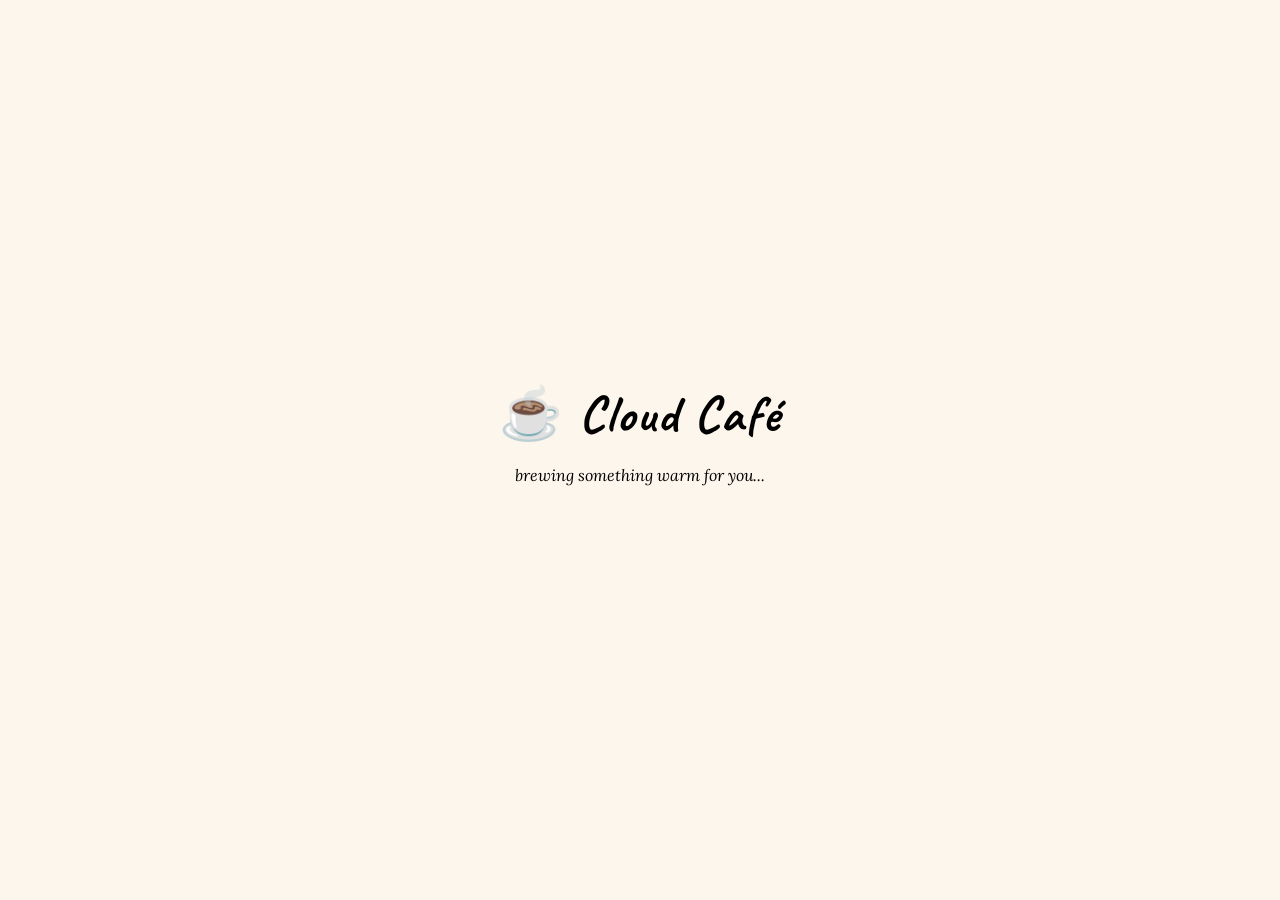
==== cloud-cafe/templates/index.html @ 6b2e8433 "Updated store manager" ====
<!DOCTYPE html>
<html lang="en">
<head>
  <meta charset="UTF-8"/>
  <meta name="viewport" content="width=device-width, initial-scale=1.0"/>
  <title>Cloud Café</title>
  <link href="https://fonts.googleapis.com/css2?family=Caveat:wght@400;600;700&family=Lora:ital,wght@0,400;1,400&display=swap" rel="stylesheet"/>
  <link rel="stylesheet" href="/static/css/style.css"/>
  <style>
    * { box-sizing: border-box; margin: 0; padding: 0; }

    body {
      width: 100vw; height: 100vh; overflow: hidden;
      background: var(--cream);
      font-family: 'Lora', serif;
    }

    /* ── Loading screen ───────────────────────────────────── */
    #loading-screen {
      position: fixed; inset: 0;
      background: #fdf6ec;
      display: flex; flex-direction: column;
      align-items: center; justify-content: center;
      gap: 1.2rem; z-index: 1000; transition: opacity 0.8s ease;
    }
    #loading-screen.fade-out { opacity: 0; pointer-events: none; }
    .loading-title { font-family: 'Caveat', cursive; font-size: 3.2rem; font-weight: 700; color: var(--brown); letter-spacing: 0.04em; }
    .loading-sub   { font-family: 'Lora', serif; font-style: italic; font-size: 1rem; color: var(--ink-light); }
    .loading-dots  { display: flex; gap: 0.5rem; margin-top: 0.4rem; }
    .dot { width: 8px; height: 8px; background: var(--brown-pale); border-radius: 50%; animation: bounce 1.2s ease-in-out infinite; }
    .dot:nth-child(2) { animation-delay: 0.2s; }
    .dot:nth-child(3) { animation-delay: 0.4s; }
    @keyframes bounce { 0%,80%,100%{transform:translateY(0);opacity:0.35} 40%{transform:translateY(-9px);opacity:1} }

    /* ── Café scene ─────────────────────────────────────────── */
    #cafe-scene {
      position: relative; width: 100vw; height: 100vh;
      opacity: 0; transition: opacity 0.8s ease 0.3s; overflow: hidden;
    }
    #cafe-scene.visible { opacity: 1; }

    /* ── CSS café wall ──────────────────────────────────────── */
    .cafe-wall {
      position: absolute; inset: 0;
      background: linear-gradient(180deg,
        var(--gradient-a) 0%,
        var(--cream) 55%,
        var(--brown-pale) 55%,
        var(--blush) 100%
      );
    }
    .cafe-wall::before {
      content: ''; position: absolute; inset: 0;
      background-image: radial-gradient(circle, var(--shadow) 1px, transparent 1px);
      background-size: 22px 22px;
    }
    .cafe-wall::after {
      content: ''; position: absolute; bottom: 38%; left: 0; right: 0;
      height: 4px;
      background: linear-gradient(90deg, var(--brown-pale), var(--blush), var(--brown-pale));
    }

    /* ── Shelf ──────────────────────────────────────────────── */
    .shelf {
      position: absolute; top: 28%; left: 8%; right: 22%;
      height: 10px;
      background: linear-gradient(180deg, var(--blush) 0%, var(--brown-pale) 100%);
      border-radius: 3px; box-shadow: 0 4px 10px var(--shadow); z-index: 3;
    }
    .shelf::before, .shelf::after {
      content: ''; position: absolute; bottom: 0;
      width: 8px; height: 24px; background: var(--brown-pale); border-radius: 0 0 3px 3px;
    }
    .shelf::before { left: 8%; } .shelf::after { right: 12%; }

    .shelf-items {
      position: absolute; top: calc(28% - 52px); left: 8%; right: 22%;
      height: 52px; z-index: 3;
      display: flex; align-items: flex-end; gap: 14px; padding: 0 20px;
    }

    .plant { width: 28px; height: 38px; position: relative; flex-shrink: 0; }
    .plant-pot { position: absolute; bottom: 0; left: 50%; transform: translateX(-50%); width: 22px; height: 16px; background: var(--brown); border-radius: 2px 2px 4px 4px; }
    .plant-pot::before { content: ''; position: absolute; top: -4px; left: -3px; right: -3px; height: 5px; background: var(--brown-light); border-radius: 2px; }
    .plant-leaves { position: absolute; bottom: 14px; left: 50%; transform: translateX(-50%); width: 28px; height: 26px; }
    .plant-leaves::before, .plant-leaves::after { content: ''; position: absolute; bottom: 0; width: 14px; height: 22px; background: #7aab6a; border-radius: 50% 50% 20% 20%; }
    .plant-leaves::before { left: 0; transform: rotate(-20deg); background: #8abc7a; }
    .plant-leaves::after  { right: 0; transform: rotate(20deg); }

    .book { flex-shrink: 0; border-radius: 1px 3px 3px 1px; position: relative; width: 14px; }
    .book::after { content: ''; position: absolute; left: 0; top: 0; bottom: 0; width: 3px; background: rgba(0,0,0,0.12); border-radius: 1px 0 0 1px; }

    .mug { width: 22px; height: 26px; flex-shrink: 0; background: var(--paper); border-radius: 3px 3px 5px 5px; border: 2px solid var(--brown-pale); position: relative; }
    .mug::before { content: ''; position: absolute; right: -8px; top: 4px; width: 7px; height: 12px; border: 2px solid var(--brown-pale); border-left: none; border-radius: 0 4px 4px 0; }
    .mug::after  { content: ''; position: absolute; top: -10px; left: 50%; transform: translateX(-50%); width: 2px; height: 8px; background: var(--brown-pale); border-radius: 2px; animation: steam 2s ease-in-out infinite; }
    @keyframes steam { 0%,100%{transform:translateX(-50%) scaleY(0.8);opacity:0.4} 50%{transform:translateX(calc(-50% + 2px)) scaleY(1.1);opacity:0.8} }

    .jar { width: 18px; height: 28px; flex-shrink: 0; background: rgba(180,220,200,0.6); border-radius: 3px 3px 4px 4px; border: 1.5px solid rgba(150,200,160,0.5); position: relative; }
    .jar::before { content: ''; position: absolute; top: -5px; left: 1px; right: 1px; height: 6px; background: var(--brown-pale); border-radius: 2px 2px 0 0; }

    /* ── Window ─────────────────────────────────────────────── */
    .window { position: absolute; top: 6%; left: 18%; width: 140px; height: 160px; z-index: 2; }
    .window-frame {
      position: absolute; inset: 0;
      border: 6px solid var(--brown-pale); border-radius: 4px 4px 2px 2px;
      background: linear-gradient(160deg, #c8e8f8 0%, #e0f4ff 50%, #d0eaff 100%);
      box-shadow: inset 0 0 20px rgba(150,200,240,0.3), 0 4px 12px var(--shadow);
      overflow: hidden;
    }
    .window-frame::before { content: ''; position: absolute; top: 0; left: 50%; width: 5px; height: 100%; background: var(--brown-pale); transform: translateX(-50%); }
    .window-frame::after  { content: ''; position: absolute; left: 0; top: 45%; width: 100%; height: 5px; background: var(--brown-pale); transform: translateY(-50%); }
    .window-sky { position: absolute; inset: 0; overflow: hidden; }
    .cloud { position: absolute; background: rgba(255,255,255,0.8); border-radius: 50%; }
    .cloud-1 { width:40px; height:16px; top:20%; left:10%; animation: cloudDrift 8s ease-in-out infinite; }
    .cloud-2 { width:28px; height:12px; top:35%; left:55%; animation: cloudDrift 11s ease-in-out infinite reverse; }
    .cloud-3 { width:20px; height:10px; top:55%; left:20%; animation: cloudDrift 9s ease-in-out infinite 2s; }
    @keyframes cloudDrift { 0%,100%{transform:translateX(0)} 50%{transform:translateX(8px)} }
    .window-sill { position: absolute; bottom: -8px; left: -6px; right: -6px; height: 10px; background: var(--brown-pale); border-radius: 2px; box-shadow: 0 3px 6px var(--shadow); }
    .sill-plant { position: absolute; bottom: 2px; left: 50%; transform: translateX(-50%); width: 20px; height: 22px; }
    .sill-plant::before { content: ''; position: absolute; bottom: 0; left: 50%; transform: translateX(-50%); width: 14px; height: 10px; background: var(--brown); border-radius: 2px 2px 3px 3px; }
    .sill-plant::after  { content: ''; position: absolute; bottom: 8px; left: 50%; transform: translateX(-50%); width: 16px; height: 14px; background: #8abc7a; border-radius: 50% 50% 20% 20%; }

    /* ── Chalkboard ─────────────────────────────────────────── */
    .chalkboard { position: absolute; top: 3%; left: 30%; width: 500px; height: 300px; z-index: 3; }
    .chalkboard-frame { position: absolute; inset: 0; background: var(--brown); border-radius: 4px; box-shadow: 0 6px 20px var(--shadow); }
    .chalkboard-surface { position: absolute; inset: 10px; background: #2a3d2a; border-radius: 2px; overflow: hidden; }
    .chalkboard-surface::before { content: ''; position: absolute; inset: 0; background-image: repeating-linear-gradient(0deg,transparent,transparent 3px,rgba(255,255,255,0.015) 3px,rgba(255,255,255,0.015) 4px),repeating-linear-gradient(90deg,transparent,transparent 3px,rgba(255,255,255,0.01) 3px,rgba(255,255,255,0.01) 4px); }
    .chalk-title { position: absolute; top: 12px; left: 0; right: 0; text-align: center; font-family: 'Caveat', cursive; font-size: 1rem; color: rgba(255,255,255,0.82); letter-spacing: 0.05em; }
    .chalk-line  { position: absolute; top: 36px; left: 10px; right: 10px; height: 1px; background: rgba(255,255,255,0.25); }
    .chalk-item  { position: absolute; left: 16px; right: 16px; font-family: 'Caveat', cursive; font-size: 0.9rem; color: rgba(255,255,255,0.7); display: flex; justify-content: space-between; }
    #drawing-canvas { position: absolute; inset: 0; width: 100%; height: 100%; cursor: crosshair; opacity: 0.9; }
    .chalk-tray { position: absolute; bottom: -6px; left: 6px; right: 6px; height: 8px; background: var(--brown-light); border-radius: 0 0 3px 3px; }

    /* drawing toolbar */
    .board-toolbar {
      position: absolute; top: calc(3% + 312px); left: 30%; width: 500px;
      display: flex; align-items: center; justify-content: center; gap: 0.4rem;
      background: var(--paper); border: 1.5px solid var(--brown-pale);
      border-radius: 20px; padding: 0.3rem 0.7rem; box-shadow: 0 2px 8px var(--shadow); z-index: 4;
    }
    .color-swatch { width: 16px; height: 16px; border-radius: 50%; border: 2px solid transparent; cursor: pointer; transition: transform 0.15s; flex-shrink: 0; }
    .color-swatch:hover { transform: scale(1.2); }
    .color-swatch.active { border-color: var(--brown); transform: scale(1.15); }
    .brush-slider { width: 50px; accent-color: var(--brown); cursor: pointer; }
    .clear-btn { font-family: 'Caveat', cursive; font-size: 0.82rem; color: var(--brown); background: transparent; border: none; cursor: pointer; }
    .clear-btn:hover { color: var(--brown-light); }

    /* ── Hanging lights ─────────────────────────────────────── */
    .lights-string { position: absolute; top: 2%; left: 5%; right: 20%; height: 40px; z-index: 4; }
    .lights-string::before { content: ''; position: absolute; top: 8px; left: 0; right: 0; height: 20px; border-top: 1.5px solid var(--brown-pale); border-radius: 50%; }
    .light-bulb { position: absolute; top: 0; width: 10px; height: 14px; border-radius: 50% 50% 40% 40%; animation: twinkle 3s ease-in-out infinite; }
    .light-bulb::before { content: ''; position: absolute; top: -4px; left: 50%; transform: translateX(-50%); width: 4px; height: 5px; background: var(--brown-pale); border-radius: 1px; }
    .light-bulb.on { box-shadow: 0 0 6px 2px currentColor; }
    @keyframes twinkle { 0%,100%{opacity:1} 50%{opacity:0.6} }

    /* ── Title bar ──────────────────────────────────────────── */
    .title-bar {
      position: absolute; top: 0; left: 0; right: 0; z-index: 10;
      padding: 0.7rem 2rem; display: flex; align-items: center; justify-content: space-between;
      background: transparent;
    }
    .title-bar-name { font-family: 'Caveat', cursive; font-size: 1.9rem; font-weight: 700; color: var(--brown); letter-spacing: 0.04em; }
    .title-bar-tag  { font-family: 'Lora', serif; font-style: italic; font-size: 0.85rem; color: var(--ink-light); }

    .coin-counter {
      font-family: 'Caveat', cursive; font-size: 1rem; color: var(--brown);
      background: var(--paper); border: 1.5px solid var(--brown-pale);
      border-radius: 20px; padding: 0.3rem 0.9rem; text-decoration: none;
      box-shadow: 0 2px 8px var(--shadow); transition: background 0.2s;
    }
    .coin-counter:hover { background: var(--brown-pale); }
    .coin-counter.flash { animation: coinFlash 0.6s ease; }
    @keyframes coinFlash { 0%,100%{background:var(--paper)} 50%{background:var(--blush)} }

    /* ── Counter layer ──────────────────────────────────────── */
    .counter-layer {
      position: absolute; bottom: 0; left: 0; width: 100%; height: 100%;
      object-fit: cover; object-position: top; display: block;
      z-index: 15; pointer-events: none;
    }

    /* ── Cat ────────────────────────────────────────────────── */
    .cat-area {
      position: absolute; bottom: 38%; left: 5%;
      z-index: 20; display: flex; flex-direction: column; align-items: center;
    }
    .cat-wrap  { position: relative; display: flex; flex-direction: column; align-items: center; cursor: pointer; transition: transform 0.2s; }
    .cat-wrap:hover { transform: translateY(-5px); }
    .cat-body  { width: 130px; height: 160px; background: var(--brown-pale); border-radius: 50% 50% 42% 42%; position: relative; box-shadow: 0 4px 14px var(--shadow); }
    .cat-body::before,.cat-body::after { content:''; position:absolute; top:-17px; width:0; height:0; border-left:18px solid transparent; border-right:12px solid transparent; border-bottom:20px solid var(--brown-pale); }
    .cat-body::before { left:10px; } .cat-body::after { right:10px; }
    .cat-eye   { position: absolute; top: 45px; width: 14px; height: 14px; background: var(--brown); border-radius: 50%; }
    .cat-eye.l { left:26px; } .cat-eye.r { right:26px; }
    .cat-nose  { position: absolute; top: 48px; left: 50%; transform: translateX(-50%); width: 6px; height: 5px; background: var(--brown-light); border-radius: 50%; }
    .cat-label { font-family: 'Caveat', cursive; font-size: 0.85rem; color: var(--ink-light); margin-top: 0.3rem; }
    #outfit-layers { position: absolute; top:0; left:0; width:100%; height:100%; pointer-events:none; }
    #outfit-layers img { position:absolute; top:0; left:0; width:100%; height:100%; object-fit:contain; }

    /* ── Chat bubble ────────────────────────────────────────── */
    #chat-bubble {
      position: absolute; bottom: calc( 16% + 120px); left: calc(5% + 8px);
      background: var(--paper); border: 2px solid var(--brown-pale);
      border-radius: 16px 16px 16px 4px; padding: 0.5rem 1rem;
      font-family: 'Caveat', cursive; font-size: 0.95rem; color: var(--brown);
      box-shadow: 0 3px 12px var(--shadow); cursor: pointer; z-index: 21;
      max-width: 210px; line-height: 1.4; animation: float 3s ease-in-out infinite;
    }
    #chat-bubble:hover { background: var(--cream); }
    #chat-bubble::after { content:''; position:absolute; bottom:-10px; left:14px; width:0; height:0; border-left:8px solid transparent; border-right:8px solid transparent; border-top:10px solid var(--brown-pale); }
    @keyframes float { 0%,100%{transform:translateY(0)} 50%{transform:translateY(-5px)} }
    #bubble-dot { position:absolute; top:-5px; right:-5px; width:11px; height:11px; background:var(--brown); border-radius:50%; border:2px solid var(--paper); display:none; }
    #bubble-dot.show { display:block; }

    /* ── Chat panel ─────────────────────────────────────────── */
    #chat-panel {
      position: absolute; bottom: calc(16% + 110px); left: calc(5% + 8px);
      width: 340px; display: none; flex-direction: column;
      background: var(--paper); border: 2px solid var(--brown-pale);
      border-radius: 16px 16px 16px 4px; box-shadow: 0 8px 32px var(--shadow);
      overflow: hidden; z-index: 30; animation: panelUp 0.25s ease;
    }
    #chat-panel.open { display: flex; }
    @keyframes panelUp { from{opacity:0;transform:translateY(10px)} to{opacity:1;transform:translateY(0)} }
    .chat-header { display:flex; align-items:center; justify-content:space-between; padding:0.65rem 1rem; background:var(--brown); }
    .chat-header-name { font-family:'Caveat',cursive; font-size:1.1rem; font-weight:700; color:var(--cream); }
    .chat-header-sub  { font-family:'Lora',serif; font-size:0.68rem; font-style:italic; color:var(--blush); margin-top:1px; }
    .chat-close { background:none; border:none; color:var(--cream); font-family:'Caveat',cursive; font-size:1rem; cursor:pointer; opacity:0.7; transition:opacity 0.15s; }
    .chat-close:hover { opacity:1; }
    #chat-window { height:300px; overflow-y:auto; padding:1rem; display:flex; flex-direction:column; gap:0.6rem; background:var(--cream); }
    .input-area { display:flex; padding:0.6rem; background:var(--paper); border-top:1.5px solid var(--brown-pale); gap:0.4rem; }
    #user-input { flex:1; border:1.5px solid var(--brown-pale); border-radius:10px; padding:0.45rem 0.8rem; font-family:'Caveat',cursive; font-size:1rem; color:var(--ink); outline:none; background:var(--cream); transition:border-color 0.2s; }
    #user-input:focus { border-color:var(--brown); }
    #user-input::placeholder { color:var(--ink-light); font-style:italic; }
    .send-btn { font-family:'Caveat',cursive; font-size:1rem; padding:0.45rem 1rem; background:var(--brown); color:var(--cream); border:none; border-radius:10px; cursor:pointer; transition:background 0.2s; }
    .send-btn:hover { background:var(--brown-light); }

    /* ── Menu panel — 2 column grid ─────────────────────────── */
    .menu-placeholder {
      position: absolute; top: 2%; right: 0; width: 42%; height: 72%;
      background: var(--paper); border: 2px solid var(--brown-pale); border-radius: 12px;
      box-shadow: 0 4px 20px var(--shadow);
      display: flex; flex-direction: column;
      align-items: center; padding: 1rem 1rem 0.8rem; z-index: 10;
    }
    .menu-title { font-family:'Caveat',cursive; font-size:1.4rem; font-weight:700; color:var(--brown); margin-bottom:0.8rem; flex-shrink:0; }

    /* 2-column grid — items sit side by side */
    .menu-grid {
      display: grid;
      grid-template-columns: 1fr 1fr;
      gap: 0.7rem;
      width: 100%;
      flex: 1;
    }

    /* dividers not needed in grid layout */
    .menu-divider { display: none; }

    .menu-item {
      display: flex; flex-direction: column; align-items: center;
      text-decoration: none; padding: 0.9rem 0.5rem; border-radius: 12px;
      border: 1.5px solid var(--brown-pale); background: var(--cream);
      transition: background 0.15s, transform 0.15s, border-color 0.15s;
      justify-content: center;
    }
    .menu-item:hover { background: var(--paper); transform: scale(1.03); border-color: var(--brown); }

    /*
      ART PLACEHOLDER per menu item
      Replace <div class="menu-item-art"> with:
        <img class="menu-item-art" src="/static/img/menu/menu-latte.png" alt="journal"/>
      Procreate: 200x200px · transparent bg · PNG
    */
    .menu-item-art {
        width: 64px;
        height: 64px;
        display: flex;
        align-items: center;
        justify-content: center;
        font-size: 2rem;
        border-radius: 10px;
        background: var(--paper);
        margin-bottom: 0.4rem;
    }
    .menu-item-name { font-family:'Caveat',cursive; font-size:1.1rem; color:var(--brown); font-weight:600; }
    .menu-item-desc { font-family:'Lora',serif; font-size:0.7rem; color:var(--ink-light); font-style:italic; text-align:center; }

    /* coin toast */
    .coin-toast { position:fixed; bottom:2rem; right:2rem; background:var(--brown); color:var(--cream); font-family:'Caveat',cursive; font-size:1.05rem; padding:0.7rem 1.4rem; border-radius:20px; box-shadow:0 4px 16px var(--shadow); opacity:0; transform:translateY(8px); transition:all 0.3s; pointer-events:none; z-index:100; }
    .coin-toast.show { opacity:1; transform:translateY(0); }
  </style>
</head>
<body>

  <div id="loading-screen">
    <span class="loading-title">☕ Cloud Café</span>
    <span class="loading-sub">brewing something warm for you...</span>
    <div class="loading-dots"><div class="dot"></div><div class="dot"></div><div class="dot"></div></div>
  </div>

  <div id="cafe-scene">

    <div class="title-bar">
      <span class="title-bar-name">☕ Cloud Café</span>
      <a href="/closet" class="coin-counter" id="coin-display">0 coins</a>
      <span class="title-bar-tag">a quiet place for you</span>
    </div>

    <!-- CSS café wall -->
    <div class="cafe-wall"></div>

    <!-- hanging string lights -->
    <div class="lights-string">
      <div class="light-bulb on" style="left:5%;  color:var(--c-hopeful); background:var(--c-hopeful); animation-delay:0s"></div>
      <div class="light-bulb on" style="left:14%; color:var(--blush);     background:var(--blush);     animation-delay:0.4s"></div>
      <div class="light-bulb on" style="left:23%; color:var(--c-hopeful); background:var(--c-hopeful); animation-delay:0.8s"></div>
      <div class="light-bulb on" style="left:32%; color:var(--c-calm);    background:var(--c-calm);    animation-delay:0.2s"></div>
      <div class="light-bulb on" style="left:41%; color:var(--c-hopeful); background:var(--c-hopeful); animation-delay:1s"></div>
      <div class="light-bulb on" style="left:50%; color:var(--blush);     background:var(--blush);     animation-delay:0.6s"></div>
      <div class="light-bulb on" style="left:59%; color:var(--c-hopeful); background:var(--c-hopeful); animation-delay:0.3s"></div>
      <div class="light-bulb on" style="left:68%; color:var(--c-calm);    background:var(--c-calm);    animation-delay:0.9s"></div>
    </div>

    <!-- window with drifting clouds -->
    <div class="window">
      <div class="window-frame">
        <div class="window-sky">
          <div class="cloud cloud-1"></div>
          <div class="cloud cloud-2"></div>
          <div class="cloud cloud-3"></div>
        </div>
      </div>
      <div class="window-sill"><div class="sill-plant"></div></div>
    </div>

    <!-- shelf with decorations -->
    <div class="shelf"></div>
    <div class="shelf-items">
      <div class="plant"><div class="plant-pot"></div><div class="plant-leaves"></div></div>
      <div class="book" style="background:var(--brown);     height:44px"></div>
      <div class="book" style="background:var(--c-sad);     height:38px"></div>
      <div class="mug"></div>
      <div class="book" style="background:var(--c-hopeful); height:42px"></div>
      <div class="jar"></div>
      <div class="book" style="background:var(--c-tired);   height:36px"></div>
      <div class="plant"><div class="plant-pot"></div><div class="plant-leaves"></div></div>
    </div>

    <!-- chalkboard — users can draw on it -->
    <div class="chalkboard">
      <div class="chalkboard-frame">
        <div class="chalkboard-surface">
          <span class="chalk-title">today's specials</span>
          <div class="chalk-line"></div>
          <span class="chalk-item" style="top:48px"><span>latte</span><span>♡</span></span>
          <span class="chalk-item" style="top:68px"><span>matcha</span><span>♡</span></span>
          <span class="chalk-item" style="top:88px"><span>hot cocoa</span><span>♡</span></span>
          <canvas id="drawing-canvas"></canvas>
        </div>
        <div class="chalk-tray"></div>
      </div>
    </div>

    <!-- chalkboard drawing toolbar -->
    <div class="board-toolbar">
      <div class="color-swatch active" data-color="rgba(255,255,255,0.85)" style="background:#fff;border-color:var(--brown-pale)" onclick="setColor(this)"></div>
      <div class="color-swatch" data-color="rgba(249,168,180,0.9)" style="background:var(--blush)" onclick="setColor(this)"></div>
      <div class="color-swatch" data-color="rgba(184,224,200,0.9)" style="background:var(--c-calm)" onclick="setColor(this)"></div>
      <div class="color-swatch" data-color="rgba(247,224,138,0.9)" style="background:var(--c-hopeful)" onclick="setColor(this)"></div>
      <div class="color-swatch" data-color="rgba(168,196,232,0.9)" style="background:var(--c-sad)" onclick="setColor(this)"></div>
      <input type="range" class="brush-slider" id="brush-size" min="1" max="12" value="2"/>
      <button class="clear-btn" onclick="clearCanvas()">clear</button>
    </div>

    <div class="cat-area">
        <div class="cat-wrap" onclick="toggleChat()">
            <img src="/static/img/mochi.gif" class="mochi-gif" alt="Mochi"/>
            <div id="outfit-layers"></div>
        </div>
        <span class="cat-label">Mochi</span>
    </div>

    <!-- chat bubble -->
    <div id="chat-bubble" onclick="toggleChat()">
      <span id="bubble-text">welcome in</span>
      <div id="bubble-dot"></div>
    </div>

    <!-- chat panel -->
    <div id="chat-panel">
      <div class="chat-header">
        <div><div class="chat-header-name">Mochi</div><div class="chat-header-sub">Cloud Café host</div></div>
        <button class="chat-close" onclick="toggleChat()">close</button>
      </div>
      <div id="chat-window"></div>
      <div class="input-area">
        <input type="text" id="user-input" placeholder="say something..." onkeypress="handleKeyPress(event)"/>
        <button class="send-btn" onclick="sendMessage()">send</button>
      </div>
    </div>

    <!-- ── Menu panel — 2 column grid ──────────────────────────
         Wrap all menu items in .menu-grid for the 2-col layout.
         Dividers are hidden in grid mode.
         When art is ready, replace each <div class="menu-item-art">
         with <img class="menu-item-art" src="/static/img/menu/menu-latte.png"/>
    ─────────────────────────────────────────────────────────── -->
    <div class="menu-placeholder">
      <span class="menu-title">menu</span>
      <div class="menu-grid">
        <a href="/journal"   class="menu-item"><div class="menu-item-art">📓</div><span class="menu-item-name">journal</span><span class="menu-item-desc">write it out</span></a>
        <a href="/mood"      class="menu-item"><div class="menu-item-art">😊</div><span class="menu-item-name">mood</span><span class="menu-item-desc">track how you feel</span></a>
        <a href="/music"     class="menu-item"><div class="menu-item-art">🎧</div><span class="menu-item-name">music</span><span class="menu-item-desc">something to listen to</span></a>
        <a href="/fortune"   class="menu-item"><div class="menu-item-art">🔮</div><span class="menu-item-name">fortune</span><span class="menu-item-desc">a message for today</span></a>
        <a href="/closet"    class="menu-item"><div class="menu-item-art">👕</div><span class="menu-item-name">closet</span><span class="menu-item-desc">dress up Mochi</span></a>
        <a href="/breathing" class="menu-item"><div class="menu-item-art">🌿</div><span class="menu-item-name">breathe</span><span class="menu-item-desc">take a moment</span></a>
      </div>
    </div>

  </div>

  <div class="coin-toast" id="coin-toast"></div>
  <script src="/static/js/chat.js"></script>
  <script>
    // ── Chalkboard drawing ─────────────────────────────────────
    const canvas = document.getElementById('drawing-canvas');
    const ctx    = canvas.getContext('2d');
    let drawing = false, brushColor = 'rgba(255,255,255,0.85)', brushSize = 2;

    function initCanvas() {
      const rect = canvas.getBoundingClientRect();
      canvas.width  = rect.width;
      canvas.height = rect.height;
      ctx.lineCap = 'round'; ctx.lineJoin = 'round';
    }
    function getPos(e) {
      const rect = canvas.getBoundingClientRect();
      const src  = e.touches ? e.touches[0] : e;
      return { x:(src.clientX-rect.left)*(canvas.width/rect.width), y:(src.clientY-rect.top)*(canvas.height/rect.height) };
    }
    canvas.addEventListener('mousedown',  e => { drawing=true; const p=getPos(e); ctx.beginPath(); ctx.moveTo(p.x,p.y); });
    canvas.addEventListener('mousemove',  e => { if(!drawing)return; const p=getPos(e); ctx.lineWidth=brushSize; ctx.strokeStyle=brushColor; ctx.lineTo(p.x,p.y); ctx.stroke(); });
    canvas.addEventListener('mouseup',    () => { drawing=false; ctx.beginPath(); });
    canvas.addEventListener('mouseleave', () => { drawing=false; ctx.beginPath(); });
    canvas.addEventListener('touchstart',  e => { e.preventDefault(); drawing=true; const p=getPos(e); ctx.beginPath(); ctx.moveTo(p.x,p.y); },{passive:false});
    canvas.addEventListener('touchmove',   e => { e.preventDefault(); if(!drawing)return; const p=getPos(e); ctx.lineWidth=brushSize; ctx.strokeStyle=brushColor; ctx.lineTo(p.x,p.y); ctx.stroke(); },{passive:false});
    canvas.addEventListener('touchend',    () => { drawing=false; ctx.beginPath(); });
    function setColor(s) { brushColor=s.dataset.color; document.querySelectorAll('.color-swatch').forEach(x=>x.classList.remove('active')); s.classList.add('active'); }
    function clearCanvas() { ctx.clearRect(0,0,canvas.width,canvas.height); }
    document.getElementById('brush-size').addEventListener('input', e => { brushSize=parseInt(e.target.value); });

    // ── Loading → reveal ───────────────────────────────────────
    window.addEventListener('load', () => {
      setTimeout(() => {
        document.getElementById('loading-screen').classList.add('fade-out');
        document.getElementById('cafe-scene').classList.add('visible');
        setTimeout(initCanvas, 900);
        setTimeout(() => {
          const greetings = ["welcome to Cloud Café. i'm Mochi.", "glad you're here. the menu is on the wall.", "come in, take a seat. what's on your mind?"];
          const msg = greetings[Math.floor(Math.random() * greetings.length)];
          document.getElementById('bubble-text').textContent = msg;
          document.getElementById('bubble-dot').classList.add('show');
          appendMessage('bot', msg);
        }, 700);
        claimLoginReward();
        loadOutfits();
      }, 2000);
    });

    async function claimLoginReward() {
      try { const res=await fetch('/api/login-reward',{method:'POST'}); const data=await res.json(); updateCoinDisplay(data.coins); if(data.rewarded) showCoinToast('daily coin earned'); } catch {}
    }
    function updateCoinDisplay(coins) { const el=document.getElementById('coin-display'); el.textContent=`${coins} coin${coins!==1?'s':''}`; el.classList.add('flash'); setTimeout(()=>el.classList.remove('flash'),700); }
    async function loadOutfits() {
      try { const res=await fetch('/api/wardrobe/equipped'); const data=await res.json(); const layer=document.getElementById('outfit-layers'); layer.innerHTML=''; data.equipped.forEach(slug=>{const img=document.createElement('img');img.src=`/static/img/outfits/outfit-${slug}.png`;img.onerror=()=>img.style.display='none';layer.appendChild(img);}); } catch {}
    }
    function toggleChat() {
      const panel=document.getElementById('chat-panel'),bubble=document.getElementById('chat-bubble'),dot=document.getElementById('bubble-dot'),isOpen=panel.classList.contains('open');
      if(isOpen){panel.classList.remove('open');bubble.style.display='block';}
      else{panel.classList.add('open');bubble.style.display='none';dot.classList.remove('show');setTimeout(()=>document.getElementById('user-input').focus(),60);}
    }
    function onBotMessage(text) { const panel=document.getElementById('chat-panel'); if(!panel.classList.contains('open')){document.getElementById('bubble-text').textContent=text.length>55?text.slice(0,52)+'...':text;document.getElementById('bubble-dot').classList.add('show');} }
    function showCoinToast(msg) { const t=document.getElementById('coin-toast'); t.textContent=msg; t.classList.add('show'); setTimeout(()=>t.classList.remove('show'),2500); }
  </script>
</body>
</html>
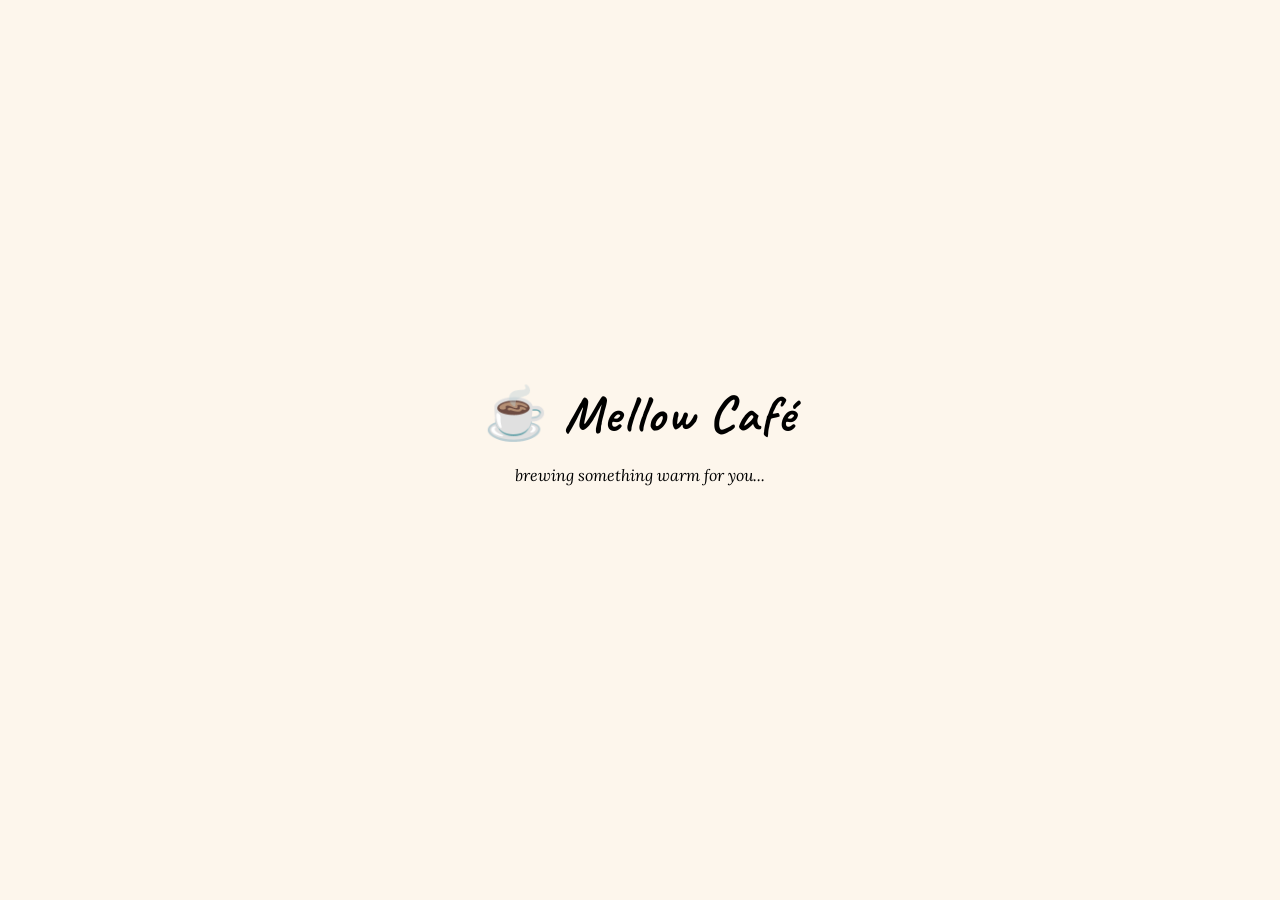
==== commit 1a4318fc: "Final commit?" ====
--- a/cloud-cafe/templates/index.html
+++ b/cloud-cafe/templates/index.html
@@ -3,7 +3,7 @@
 <head>
   <meta charset="UTF-8"/>
   <meta name="viewport" content="width=device-width, initial-scale=1.0"/>
-  <title>Cloud Café</title>
+  <title>Mellow Café</title>
   <link href="https://fonts.googleapis.com/css2?family=Caveat:wght@400;600;700&family=Lora:ital,wght@0,400;1,400&display=swap" rel="stylesheet"/>
   <link rel="stylesheet" href="/static/css/style.css"/>
   <style>
@@ -15,10 +15,8 @@
       font-family: 'Lora', serif;
     }
 
-    /* ── Loading screen ───────────────────────────────────── */
     #loading-screen {
-      position: fixed; inset: 0;
-      background: #fdf6ec;
+      position: fixed; inset: 0; background: #fdf6ec;
       display: flex; flex-direction: column;
       align-items: center; justify-content: center;
       gap: 1.2rem; z-index: 1000; transition: opacity 0.8s ease;
@@ -32,20 +30,37 @@
     .dot:nth-child(3) { animation-delay: 0.4s; }
     @keyframes bounce { 0%,80%,100%{transform:translateY(0);opacity:0.35} 40%{transform:translateY(-9px);opacity:1} }
 
-    /* ── Café scene ─────────────────────────────────────────── */
     #cafe-scene {
       position: relative; width: 100vw; height: 100vh;
       opacity: 0; transition: opacity 0.8s ease 0.3s; overflow: hidden;
     }
     #cafe-scene.visible { opacity: 1; }
 
-    /* ── CSS café wall ──────────────────────────────────────── */
+        /* messages — add this to your style block */
+    .message.bot {
+        font-family: 'Caveat', cursive;
+        font-size: 1.2rem;  /* bigger bot text */
+        line-height: 1.6;
+    }
+
+    .message.user {
+        font-family: 'Caveat', cursive;
+        font-size: 1.2rem;  /* bigger user text */
+        line-height: 1.6;
+    }
+
+    /* ── Wall ───────────────────────────────────────────────────
+       70% means the upper cream section takes 70% of the screen,
+       leaving only 30% for the lower pink floor section.
+       This gives the "cropped" look of image 2 with less empty space.
+       Dividing line at bottom: 30% to match.
+    ─────────────────────────────────────────────────────────── */
     .cafe-wall {
       position: absolute; inset: 0;
       background: linear-gradient(180deg,
         var(--gradient-a) 0%,
-        var(--cream) 55%,
-        var(--brown-pale) 55%,
+        var(--cream) 70%,
+        var(--brown-pale) 70%,
         var(--blush) 100%
       );
     }
@@ -55,26 +70,23 @@
       background-size: 22px 22px;
     }
     .cafe-wall::after {
-      content: ''; position: absolute; bottom: 38%; left: 0; right: 0;
-      height: 4px;
+      content: ''; position: absolute;
+      bottom: 30%;
+      left: 0; right: 0; height: 4px;
       background: linear-gradient(90deg, var(--brown-pale), var(--blush), var(--brown-pale));
     }
 
-    /* ── Shelf ──────────────────────────────────────────────── */
     .shelf {
-      position: absolute; top: 28%; left: 8%; right: 22%;
+      position: absolute; top: 22%; left: 8%; right: 22%;
       height: 10px;
       background: linear-gradient(180deg, var(--blush) 0%, var(--brown-pale) 100%);
       border-radius: 3px; box-shadow: 0 4px 10px var(--shadow); z-index: 3;
     }
-    .shelf::before, .shelf::after {
-      content: ''; position: absolute; bottom: 0;
-      width: 8px; height: 24px; background: var(--brown-pale); border-radius: 0 0 3px 3px;
-    }
+    .shelf::before, .shelf::after { content: ''; position: absolute; bottom: 0; width: 8px; height: 24px; background: var(--brown-pale); border-radius: 0 0 3px 3px; }
     .shelf::before { left: 8%; } .shelf::after { right: 12%; }
 
     .shelf-items {
-      position: absolute; top: calc(28% - 52px); left: 8%; right: 22%;
+      position: absolute; top: calc(22% - 52px); left: 8%; right: 22%;
       height: 52px; z-index: 3;
       display: flex; align-items: flex-end; gap: 14px; padding: 0 20px;
     }
@@ -98,15 +110,8 @@
     .jar { width: 18px; height: 28px; flex-shrink: 0; background: rgba(180,220,200,0.6); border-radius: 3px 3px 4px 4px; border: 1.5px solid rgba(150,200,160,0.5); position: relative; }
     .jar::before { content: ''; position: absolute; top: -5px; left: 1px; right: 1px; height: 6px; background: var(--brown-pale); border-radius: 2px 2px 0 0; }
 
-    /* ── Window ─────────────────────────────────────────────── */
-    .window { position: absolute; top: 6%; left: 18%; width: 140px; height: 160px; z-index: 2; }
-    .window-frame {
-      position: absolute; inset: 0;
-      border: 6px solid var(--brown-pale); border-radius: 4px 4px 2px 2px;
-      background: linear-gradient(160deg, #c8e8f8 0%, #e0f4ff 50%, #d0eaff 100%);
-      box-shadow: inset 0 0 20px rgba(150,200,240,0.3), 0 4px 12px var(--shadow);
-      overflow: hidden;
-    }
+    .window { position: absolute; top: 4%; left: 18%; width: 160px; height: 180px; z-index: 2; }
+    .window-frame { position: absolute; inset: 0; border: 6px solid var(--brown-pale); border-radius: 4px 4px 2px 2px; background: linear-gradient(160deg, #c8e8f8 0%, #e0f4ff 50%, #d0eaff 100%); box-shadow: inset 0 0 20px rgba(150,200,240,0.3), 0 4px 12px var(--shadow); overflow: hidden; }
     .window-frame::before { content: ''; position: absolute; top: 0; left: 50%; width: 5px; height: 100%; background: var(--brown-pale); transform: translateX(-50%); }
     .window-frame::after  { content: ''; position: absolute; left: 0; top: 45%; width: 100%; height: 5px; background: var(--brown-pale); transform: translateY(-50%); }
     .window-sky { position: absolute; inset: 0; overflow: hidden; }
@@ -120,8 +125,7 @@
     .sill-plant::before { content: ''; position: absolute; bottom: 0; left: 50%; transform: translateX(-50%); width: 14px; height: 10px; background: var(--brown); border-radius: 2px 2px 3px 3px; }
     .sill-plant::after  { content: ''; position: absolute; bottom: 8px; left: 50%; transform: translateX(-50%); width: 16px; height: 14px; background: #8abc7a; border-radius: 50% 50% 20% 20%; }
 
-    /* ── Chalkboard ─────────────────────────────────────────── */
-    .chalkboard { position: absolute; top: 3%; left: 30%; width: 500px; height: 300px; z-index: 3; }
+    .chalkboard { position: absolute; top: 2%; left: 32%; width: 480px; height: 320px; z-index: 3; }
     .chalkboard-frame { position: absolute; inset: 0; background: var(--brown); border-radius: 4px; box-shadow: 0 6px 20px var(--shadow); }
     .chalkboard-surface { position: absolute; inset: 10px; background: #2a3d2a; border-radius: 2px; overflow: hidden; }
     .chalkboard-surface::before { content: ''; position: absolute; inset: 0; background-image: repeating-linear-gradient(0deg,transparent,transparent 3px,rgba(255,255,255,0.015) 3px,rgba(255,255,255,0.015) 4px),repeating-linear-gradient(90deg,transparent,transparent 3px,rgba(255,255,255,0.01) 3px,rgba(255,255,255,0.01) 4px); }
@@ -131,9 +135,8 @@
     #drawing-canvas { position: absolute; inset: 0; width: 100%; height: 100%; cursor: crosshair; opacity: 0.9; }
     .chalk-tray { position: absolute; bottom: -6px; left: 6px; right: 6px; height: 8px; background: var(--brown-light); border-radius: 0 0 3px 3px; }
 
-    /* drawing toolbar */
     .board-toolbar {
-      position: absolute; top: calc(3% + 312px); left: 30%; width: 500px;
+      position: absolute; top: calc(2% + 330px); left: 32%; width: 480px;
       display: flex; align-items: center; justify-content: center; gap: 0.4rem;
       background: var(--paper); border: 1.5px solid var(--brown-pale);
       border-radius: 20px; padding: 0.3rem 0.7rem; box-shadow: 0 2px 8px var(--shadow); z-index: 4;
@@ -145,18 +148,16 @@
     .clear-btn { font-family: 'Caveat', cursive; font-size: 0.82rem; color: var(--brown); background: transparent; border: none; cursor: pointer; }
     .clear-btn:hover { color: var(--brown-light); }
 
-    /* ── Hanging lights ─────────────────────────────────────── */
-    .lights-string { position: absolute; top: 2%; left: 5%; right: 20%; height: 40px; z-index: 4; }
+    .lights-string { position: absolute; top: 1%; left: 5%; right: 20%; height: 40px; z-index: 4; }
     .lights-string::before { content: ''; position: absolute; top: 8px; left: 0; right: 0; height: 20px; border-top: 1.5px solid var(--brown-pale); border-radius: 50%; }
     .light-bulb { position: absolute; top: 0; width: 10px; height: 14px; border-radius: 50% 50% 40% 40%; animation: twinkle 3s ease-in-out infinite; }
     .light-bulb::before { content: ''; position: absolute; top: -4px; left: 50%; transform: translateX(-50%); width: 4px; height: 5px; background: var(--brown-pale); border-radius: 1px; }
     .light-bulb.on { box-shadow: 0 0 6px 2px currentColor; }
     @keyframes twinkle { 0%,100%{opacity:1} 50%{opacity:0.6} }
 
-    /* ── Title bar ──────────────────────────────────────────── */
     .title-bar {
       position: absolute; top: 0; left: 0; right: 0; z-index: 10;
-      padding: 0.7rem 2rem; display: flex; align-items: center; justify-content: space-between;
+      padding: 0.6rem 2rem; display: flex; align-items: center; justify-content: space-between;
       background: transparent;
     }
     .title-bar-name { font-family: 'Caveat', cursive; font-size: 1.9rem; font-weight: 700; color: var(--brown); letter-spacing: 0.04em; }
@@ -172,38 +173,43 @@
     .coin-counter.flash { animation: coinFlash 0.6s ease; }
     @keyframes coinFlash { 0%,100%{background:var(--paper)} 50%{background:var(--blush)} }
 
-    /* ── Counter layer ──────────────────────────────────────── */
+    /* ── Counter ─────────────────────────────────────────────────
+       height: 30% matches the wall dividing line.
+       object-position: bottom shows the pink bar at the bottom of the PNG.
+    ─────────────────────────────────────────────────────────── */
     .counter-layer {
-      position: absolute; bottom: 0; left: 0; width: 100%; height: 100%;
-      object-fit: cover; object-position: top; display: block;
+      position: absolute; bottom: 0; left: 0;
+      width: 100%; height: 30%;
+      object-fit: cover;
+      object-position: bottom center;
+      display: block;
       z-index: 15; pointer-events: none;
     }
 
-    /* ── Cat ────────────────────────────────────────────────── */
+    .mochi-gif { width: 300px; height: auto; display: block; }
+
+    /* ── Cat — behind counter ──────────────────────────────────
+       z-index 14 = behind counter (15)
+       bottom: 12% — adjust to show her upper body above counter
+    ─────────────────────────────────────────────────────────── */
     .cat-area {
-      position: absolute; bottom: 38%; left: 5%;
-      z-index: 20; display: flex; flex-direction: column; align-items: center;
-    }
-    .cat-wrap  { position: relative; display: flex; flex-direction: column; align-items: center; cursor: pointer; transition: transform 0.2s; }
+      position: absolute; bottom: 25%; left: 5%;
+      z-index: 14;
+      display: flex; flex-direction: column; align-items: center;
+    }
+    .cat-wrap { position: relative; cursor: pointer; transition: transform 0.2s; }
     .cat-wrap:hover { transform: translateY(-5px); }
-    .cat-body  { width: 130px; height: 160px; background: var(--brown-pale); border-radius: 50% 50% 42% 42%; position: relative; box-shadow: 0 4px 14px var(--shadow); }
-    .cat-body::before,.cat-body::after { content:''; position:absolute; top:-17px; width:0; height:0; border-left:18px solid transparent; border-right:12px solid transparent; border-bottom:20px solid var(--brown-pale); }
-    .cat-body::before { left:10px; } .cat-body::after { right:10px; }
-    .cat-eye   { position: absolute; top: 45px; width: 14px; height: 14px; background: var(--brown); border-radius: 50%; }
-    .cat-eye.l { left:26px; } .cat-eye.r { right:26px; }
-    .cat-nose  { position: absolute; top: 48px; left: 50%; transform: translateX(-50%); width: 6px; height: 5px; background: var(--brown-light); border-radius: 50%; }
     .cat-label { font-family: 'Caveat', cursive; font-size: 0.85rem; color: var(--ink-light); margin-top: 0.3rem; }
     #outfit-layers { position: absolute; top:0; left:0; width:100%; height:100%; pointer-events:none; }
     #outfit-layers img { position:absolute; top:0; left:0; width:100%; height:100%; object-fit:contain; }
 
-    /* ── Chat bubble ────────────────────────────────────────── */
     #chat-bubble {
-      position: absolute; bottom: calc( 16% + 120px); left: calc(5% + 8px);
+      position: absolute; bottom: calc(12% + 420px); left: calc(5% + 200px);
       background: var(--paper); border: 2px solid var(--brown-pale);
       border-radius: 16px 16px 16px 4px; padding: 0.5rem 1rem;
-      font-family: 'Caveat', cursive; font-size: 0.95rem; color: var(--brown);
+      font-family: 'Caveat', cursive; font-size: 50 rem; color: var(--brown);
       box-shadow: 0 3px 12px var(--shadow); cursor: pointer; z-index: 21;
-      max-width: 210px; line-height: 1.4; animation: float 3s ease-in-out infinite;
+      max-width: 400px; line-height: 1.6; animation: float 3s ease-in-out infinite;
     }
     #chat-bubble:hover { background: var(--cream); }
     #chat-bubble::after { content:''; position:absolute; bottom:-10px; left:14px; width:0; height:0; border-left:8px solid transparent; border-right:8px solid transparent; border-top:10px solid var(--brown-pale); }
@@ -211,10 +217,9 @@
     #bubble-dot { position:absolute; top:-5px; right:-5px; width:11px; height:11px; background:var(--brown); border-radius:50%; border:2px solid var(--paper); display:none; }
     #bubble-dot.show { display:block; }
 
-    /* ── Chat panel ─────────────────────────────────────────── */
     #chat-panel {
-      position: absolute; bottom: calc(16% + 110px); left: calc(5% + 8px);
-      width: 340px; display: none; flex-direction: column;
+      position: absolute; bottom: calc(12% + 410px); left: calc(5% + 190px);
+      width: 380px; display: none; flex-direction: column;
       background: var(--paper); border: 2px solid var(--brown-pale);
       border-radius: 16px 16px 16px 4px; box-shadow: 0 8px 32px var(--shadow);
       overflow: hidden; z-index: 30; animation: panelUp 0.25s ease;
@@ -226,66 +231,52 @@
     .chat-header-sub  { font-family:'Lora',serif; font-size:0.68rem; font-style:italic; color:var(--blush); margin-top:1px; }
     .chat-close { background:none; border:none; color:var(--cream); font-family:'Caveat',cursive; font-size:1rem; cursor:pointer; opacity:0.7; transition:opacity 0.15s; }
     .chat-close:hover { opacity:1; }
-    #chat-window { height:300px; overflow-y:auto; padding:1rem; display:flex; flex-direction:column; gap:0.6rem; background:var(--cream); }
+    #chat-window { height:260px; overflow-y:auto; padding:1rem; display:flex; flex-direction:column; gap:0.6rem; background:var(--cream); }
     .input-area { display:flex; padding:0.6rem; background:var(--paper); border-top:1.5px solid var(--brown-pale); gap:0.4rem; }
-    #user-input { flex:1; border:1.5px solid var(--brown-pale); border-radius:10px; padding:0.45rem 0.8rem; font-family:'Caveat',cursive; font-size:1rem; color:var(--ink); outline:none; background:var(--cream); transition:border-color 0.2s; }
+    #user-input { flex:1; border:1.5px solid var(--brown-pale); border-radius:10px; padding:0.45rem 0.8rem; font-family:'Caveat',cursive; font-size:1.5rem; color:var(--ink); outline:none; background:var(--cream); transition:border-color 0.2s; }
     #user-input:focus { border-color:var(--brown); }
     #user-input::placeholder { color:var(--ink-light); font-style:italic; }
-    .send-btn { font-family:'Caveat',cursive; font-size:1rem; padding:0.45rem 1rem; background:var(--brown); color:var(--cream); border:none; border-radius:10px; cursor:pointer; transition:background 0.2s; }
+    .send-btn { font-family:'Caveat',cursive; font-size:1.5rem; padding:0.45rem 1rem; background:var(--brown); color:var(--cream); border:none; border-radius:10px; cursor:pointer; transition:background 0.2s; }
     .send-btn:hover { background:var(--brown-light); }
 
-    /* ── Menu panel — 2 column grid ─────────────────────────── */
+    /* ── Menu panel ─────────────────────────────────────────── */
     .menu-placeholder {
-      position: absolute; top: 2%; right: 0; width: 42%; height: 72%;
-      background: var(--paper); border: 2px solid var(--brown-pale); border-radius: 12px;
-      box-shadow: 0 4px 20px var(--shadow);
+      position: absolute; top: 1%; right: 0;
+      width: 42%; height: 80%;
+      background: url('/static/img/menu large.png') no-repeat center center;
+      background-size: contain;
+      border: none; box-shadow: none;
       display: flex; flex-direction: column;
-      align-items: center; padding: 1rem 1rem 0.8rem; z-index: 10;
-    }
-    .menu-title { font-family:'Caveat',cursive; font-size:1.4rem; font-weight:700; color:var(--brown); margin-bottom:0.8rem; flex-shrink:0; }
-
-    /* 2-column grid — items sit side by side */
+      align-items: center; justify-content: center;
+      padding: 10% 12% 10% 12%;
+      z-index: 10;
+    }
+
+    .menu-title-img {
+      width: 50%; height: auto;
+      object-fit: contain;
+      margin-bottom: 0.5rem; flex-shrink: 0;
+    }
+
     .menu-grid {
-      display: grid;
-      grid-template-columns: 1fr 1fr;
-      gap: 0.7rem;
-      width: 100%;
-      flex: 1;
-    }
-
-    /* dividers not needed in grid layout */
+      display: grid; grid-template-columns: 1fr 1fr;
+      gap: 0.5rem 0.8rem; width: 85%;
+    }
+
     .menu-divider { display: none; }
 
     .menu-item {
-      display: flex; flex-direction: column; align-items: center;
-      text-decoration: none; padding: 0.9rem 0.5rem; border-radius: 12px;
-      border: 1.5px solid var(--brown-pale); background: var(--cream);
-      transition: background 0.15s, transform 0.15s, border-color 0.15s;
-      justify-content: center;
-    }
-    .menu-item:hover { background: var(--paper); transform: scale(1.03); border-color: var(--brown); }
-
-    /*
-      ART PLACEHOLDER per menu item
-      Replace <div class="menu-item-art"> with:
-        <img class="menu-item-art" src="/static/img/menu/menu-latte.png" alt="journal"/>
-      Procreate: 200x200px · transparent bg · PNG
-    */
-    .menu-item-art {
-        width: 64px;
-        height: 64px;
-        display: flex;
-        align-items: center;
-        justify-content: center;
-        font-size: 2rem;
-        border-radius: 10px;
-        background: var(--paper);
-        margin-bottom: 0.4rem;
-    }
-    .menu-item-name { font-family:'Caveat',cursive; font-size:1.1rem; color:var(--brown); font-weight:600; }
-    .menu-item-desc { font-family:'Lora',serif; font-size:0.7rem; color:var(--ink-light); font-style:italic; text-align:center; }
-
-    /* coin toast */
+      display: flex; flex-direction: column;
+      align-items: center; justify-content: center;
+      gap: 0.1rem; padding: 0.3rem 0.2rem;
+      text-decoration: none; transition: transform 0.15s; border-radius: 8px;
+    }
+    .menu-item:hover { transform: scale(1.08); }
+
+    .menu-item-art { width: 70px; height: 70px; object-fit: contain; }
+
+    .menu-item-label { height: 22px; width: auto; max-width: 100%; object-fit: contain; }
+
     .coin-toast { position:fixed; bottom:2rem; right:2rem; background:var(--brown); color:var(--cream); font-family:'Caveat',cursive; font-size:1.05rem; padding:0.7rem 1.4rem; border-radius:20px; box-shadow:0 4px 16px var(--shadow); opacity:0; transform:translateY(8px); transition:all 0.3s; pointer-events:none; z-index:100; }
     .coin-toast.show { opacity:1; transform:translateY(0); }
   </style>
@@ -293,7 +284,7 @@
 <body>
 
   <div id="loading-screen">
-    <span class="loading-title">☕ Cloud Café</span>
+    <span class="loading-title">☕ Mellow Café</span>
     <span class="loading-sub">brewing something warm for you...</span>
     <div class="loading-dots"><div class="dot"></div><div class="dot"></div><div class="dot"></div></div>
   </div>
@@ -301,15 +292,13 @@
   <div id="cafe-scene">
 
     <div class="title-bar">
-      <span class="title-bar-name">☕ Cloud Café</span>
+      <span class="title-bar-name">☕ Mellow Café</span>
       <a href="/closet" class="coin-counter" id="coin-display">0 coins</a>
       <span class="title-bar-tag">a quiet place for you</span>
     </div>
 
-    <!-- CSS café wall -->
     <div class="cafe-wall"></div>
 
-    <!-- hanging string lights -->
     <div class="lights-string">
       <div class="light-bulb on" style="left:5%;  color:var(--c-hopeful); background:var(--c-hopeful); animation-delay:0s"></div>
       <div class="light-bulb on" style="left:14%; color:var(--blush);     background:var(--blush);     animation-delay:0.4s"></div>
@@ -321,7 +310,6 @@
       <div class="light-bulb on" style="left:68%; color:var(--c-calm);    background:var(--c-calm);    animation-delay:0.9s"></div>
     </div>
 
-    <!-- window with drifting clouds -->
     <div class="window">
       <div class="window-frame">
         <div class="window-sky">
@@ -333,7 +321,6 @@
       <div class="window-sill"><div class="sill-plant"></div></div>
     </div>
 
-    <!-- shelf with decorations -->
     <div class="shelf"></div>
     <div class="shelf-items">
       <div class="plant"><div class="plant-pot"></div><div class="plant-leaves"></div></div>
@@ -346,7 +333,6 @@
       <div class="plant"><div class="plant-pot"></div><div class="plant-leaves"></div></div>
     </div>
 
-    <!-- chalkboard — users can draw on it -->
     <div class="chalkboard">
       <div class="chalkboard-frame">
         <div class="chalkboard-surface">
@@ -361,7 +347,6 @@
       </div>
     </div>
 
-    <!-- chalkboard drawing toolbar -->
     <div class="board-toolbar">
       <div class="color-swatch active" data-color="rgba(255,255,255,0.85)" style="background:#fff;border-color:var(--brown-pale)" onclick="setColor(this)"></div>
       <div class="color-swatch" data-color="rgba(249,168,180,0.9)" style="background:var(--blush)" onclick="setColor(this)"></div>
@@ -372,24 +357,35 @@
       <button class="clear-btn" onclick="clearCanvas()">clear</button>
     </div>
 
+    <img class="counter-layer" src="/static/img/counter.png" alt="counter"/>
+
+    <!-- fishbowl on counter — bottom matches counter height (30%) -->
+    <img src="/static/img/tips.png" alt="fishbowl" style="
+      position: absolute;
+      bottom: 27%;
+      left: 20%;
+      height: 180px;
+      width: auto;
+      z-index: 16;
+      pointer-events: none;
+    "/>
+
     <div class="cat-area">
-        <div class="cat-wrap" onclick="toggleChat()">
-            <img src="/static/img/mochi.gif" class="mochi-gif" alt="Mochi"/>
-            <div id="outfit-layers"></div>
-        </div>
-        <span class="cat-label">Mochi</span>
-    </div>
-
-    <!-- chat bubble -->
+      <div class="cat-wrap" onclick="toggleChat()">
+        <img src="/static/img/mochi.gif" class="mochi-gif" alt="Mochi"/>
+        <div id="outfit-layers"></div>
+      </div>
+      <span class="cat-label">Mochi</span>
+    </div>
+
     <div id="chat-bubble" onclick="toggleChat()">
       <span id="bubble-text">welcome in</span>
       <div id="bubble-dot"></div>
     </div>
 
-    <!-- chat panel -->
     <div id="chat-panel">
       <div class="chat-header">
-        <div><div class="chat-header-name">Mochi</div><div class="chat-header-sub">Cloud Café host</div></div>
+        <div><div class="chat-header-name">Mochi</div><div class="chat-header-sub">Mellow Café host</div></div>
         <button class="chat-close" onclick="toggleChat()">close</button>
       </div>
       <div id="chat-window"></div>
@@ -399,21 +395,33 @@
       </div>
     </div>
 
-    <!-- ── Menu panel — 2 column grid ──────────────────────────
-         Wrap all menu items in .menu-grid for the 2-col layout.
-         Dividers are hidden in grid mode.
-         When art is ready, replace each <div class="menu-item-art">
-         with <img class="menu-item-art" src="/static/img/menu/menu-latte.png"/>
-    ─────────────────────────────────────────────────────────── -->
     <div class="menu-placeholder">
-      <span class="menu-title">menu</span>
+      <img src="/static/img/menu text menu.png" alt="menu" class="menu-title-img"/>
       <div class="menu-grid">
-        <a href="/journal"   class="menu-item"><div class="menu-item-art">📓</div><span class="menu-item-name">journal</span><span class="menu-item-desc">write it out</span></a>
-        <a href="/mood"      class="menu-item"><div class="menu-item-art">😊</div><span class="menu-item-name">mood</span><span class="menu-item-desc">track how you feel</span></a>
-        <a href="/music"     class="menu-item"><div class="menu-item-art">🎧</div><span class="menu-item-name">music</span><span class="menu-item-desc">something to listen to</span></a>
-        <a href="/fortune"   class="menu-item"><div class="menu-item-art">🔮</div><span class="menu-item-name">fortune</span><span class="menu-item-desc">a message for today</span></a>
-        <a href="/closet"    class="menu-item"><div class="menu-item-art">👕</div><span class="menu-item-name">closet</span><span class="menu-item-desc">dress up Mochi</span></a>
-        <a href="/breathing" class="menu-item"><div class="menu-item-art">🌿</div><span class="menu-item-name">breathe</span><span class="menu-item-desc">take a moment</span></a>
+        <a href="/journal" class="menu-item">
+          <img class="menu-item-art" src="/static/img/menu icon journal.png" alt="journal" onerror="this.outerHTML='<div class=\'menu-item-art\' style=\'font-size:2rem;display:flex;align-items:center;justify-content:center\'>📓</div>'"/>
+          <img class="menu-item-label" src="/static/img/menu text journal.png" alt="journal"/>
+        </a>
+        <a href="/mood" class="menu-item">
+          <img class="menu-item-art" src="/static/img/menu icon mood.png" alt="mood" onerror="this.outerHTML='<div class=\'menu-item-art\' style=\'font-size:2rem;display:flex;align-items:center;justify-content:center\'>😊</div>'"/>
+          <img class="menu-item-label" src="/static/img/menu text mood.png" alt="mood"/>
+        </a>
+        <a href="/music" class="menu-item">
+          <img class="menu-item-art" src="/static/img/menu icon music.png" alt="music" onerror="this.outerHTML='<div class=\'menu-item-art\' style=\'font-size:2rem;display:flex;align-items:center;justify-content:center\'>🎧</div>'"/>
+          <img class="menu-item-label" src="/static/img/menu text music.png" alt="music"/>
+        </a>
+        <a href="/fortune" class="menu-item">
+          <img class="menu-item-art" src="/static/img/menu icon cookie.png" alt="fortune" onerror="this.outerHTML='<div class=\'menu-item-art\' style=\'font-size:2rem;display:flex;align-items:center;justify-content:center\'>🔮</div>'"/>
+          <img class="menu-item-label" src="/static/img/menu text cookie.png" alt="fortune"/>
+        </a>
+        <a href="/closet" class="menu-item">
+          <img class="menu-item-art" src="/static/img/menu icon closet.png" alt="closet" onerror="this.outerHTML='<div class=\'menu-item-art\' style=\'font-size:2rem;display:flex;align-items:center;justify-content:center\'>👕</div>'"/>
+          <img class="menu-item-label" src="/static/img/menu text closet.png" alt="closet"/>
+        </a>
+        <a href="/breathing" class="menu-item">
+          <img class="menu-item-art" src="/static/img/menu icon chill.png" alt="breathe" onerror="this.outerHTML='<div class=\'menu-item-art\' style=\'font-size:2rem;display:flex;align-items:center;justify-content:center\'>🌿</div>'"/>
+          <img class="menu-item-label" src="/static/img/menu text chill.png" alt="breathe"/>
+        </a>
       </div>
     </div>
 
@@ -422,15 +430,13 @@
   <div class="coin-toast" id="coin-toast"></div>
   <script src="/static/js/chat.js"></script>
   <script>
-    // ── Chalkboard drawing ─────────────────────────────────────
     const canvas = document.getElementById('drawing-canvas');
     const ctx    = canvas.getContext('2d');
     let drawing = false, brushColor = 'rgba(255,255,255,0.85)', brushSize = 2;
 
     function initCanvas() {
       const rect = canvas.getBoundingClientRect();
-      canvas.width  = rect.width;
-      canvas.height = rect.height;
+      canvas.width = rect.width; canvas.height = rect.height;
       ctx.lineCap = 'round'; ctx.lineJoin = 'round';
     }
     function getPos(e) {
@@ -449,14 +455,13 @@
     function clearCanvas() { ctx.clearRect(0,0,canvas.width,canvas.height); }
     document.getElementById('brush-size').addEventListener('input', e => { brushSize=parseInt(e.target.value); });
 
-    // ── Loading → reveal ───────────────────────────────────────
     window.addEventListener('load', () => {
       setTimeout(() => {
         document.getElementById('loading-screen').classList.add('fade-out');
         document.getElementById('cafe-scene').classList.add('visible');
         setTimeout(initCanvas, 900);
         setTimeout(() => {
-          const greetings = ["welcome to Cloud Café. i'm Mochi.", "glad you're here. the menu is on the wall.", "come in, take a seat. what's on your mind?"];
+          const greetings = ["welcome to Mellow Café. i'm Mochi.", "glad you're here. the menu is on the wall.", "come in, take a seat. what's on your mind?"];
           const msg = greetings[Math.floor(Math.random() * greetings.length)];
           document.getElementById('bubble-text').textContent = msg;
           document.getElementById('bubble-dot').classList.add('show');
